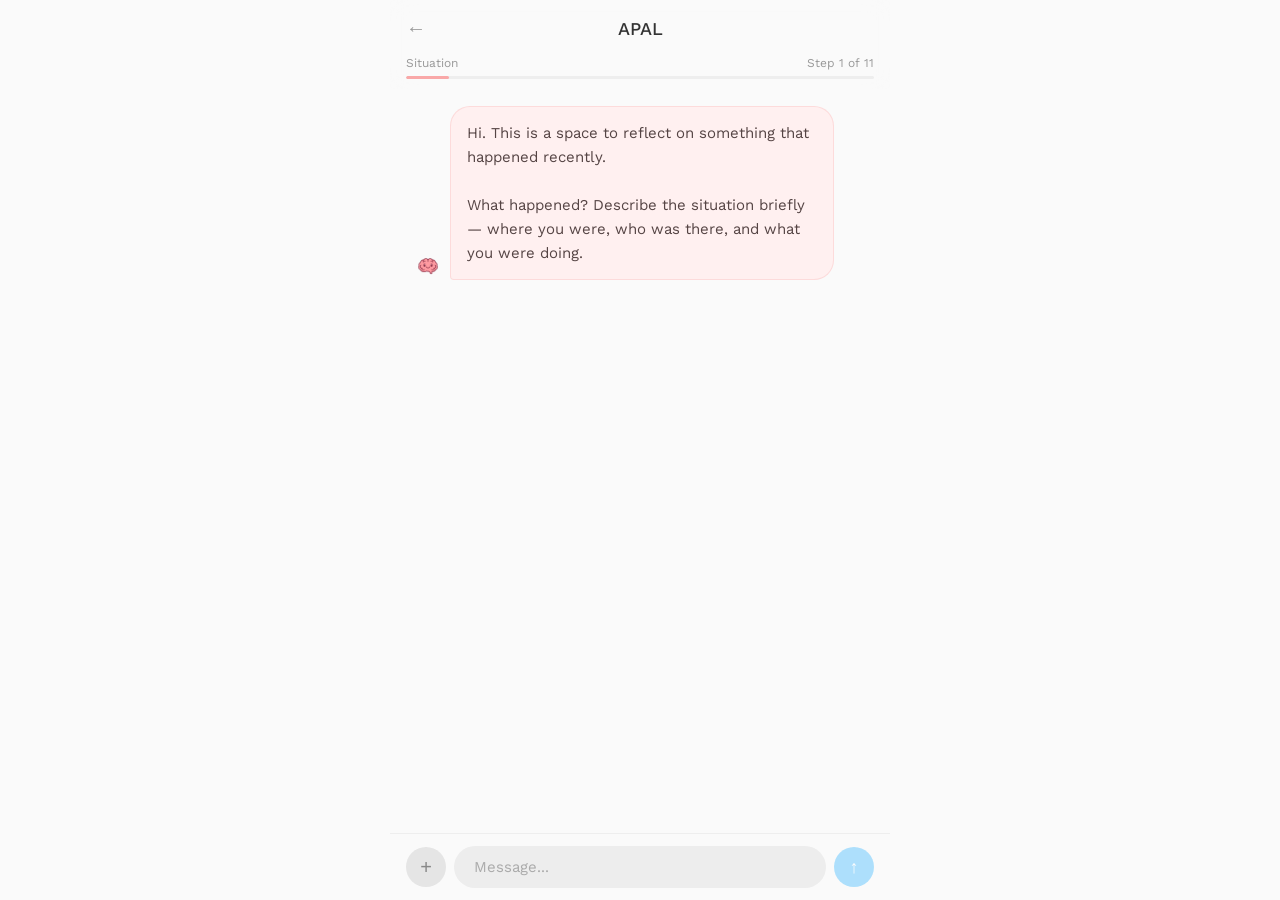
==== pages/app/past.html @ 4128043d "Build PAST mode UI shell and connect to engine (Phase 3 complete)" ====
<!DOCTYPE html>
<html lang="en">
<head>
  <meta charset="UTF-8" />
  <meta name="viewport" content="width=device-width, initial-scale=1.0" />
  <title>APAL — Reflect</title>

  <!-- Work Sans font — same font used across the rest of APAL -->
  <link rel="preconnect" href="https://fonts.googleapis.com" />
  <link
    href="https://fonts.googleapis.com/css2?family=Work+Sans:wght@400;500&display=swap"
    rel="stylesheet"
  />

  <!-- Shared app stylesheet — also used by future app pages (during.html, future.html, etc.) -->
  <link rel="stylesheet" href="../../css/app.css" />
</head>

<body>
  <div class="page-wrapper">

    <!-- ── Zone 1: Header ── -->
    <header class="app-header">
      <div class="nav-bar">
        <button class="back-btn" aria-label="Go back">&#8592;</button>
        <span class="app-title">APAL</span>
        <div class="nav-spacer"></div>
      </div>

      <div class="progress-strip">
        <span class="stage-label">Situation</span>
        <span class="step-count">Step 1 of 11</span>
        <div class="progress-track">
          <div class="progress-fill"></div>
        </div>
      </div>
    </header>

    <!-- ── Zone 2: Message area ── -->
    <!-- Empty for now. JavaScript will add message bubbles here. -->
    <main class="message-area" id="messageArea"></main>

    <!-- ── Zone 3: Input bar ── -->
    <footer class="input-bar" id="inputBar">
      <button class="plus-btn" aria-label="More options">+</button>
      <input
        type="text"
        class="message-input"
        id="messageInput"
        placeholder="Message..."
      />
      <!-- Disabled by default. JavaScript enables it when the user types. -->
      <button class="send-btn" id="sendBtn" disabled aria-label="Send message">&#8593;</button>
    </footer>

  </div>

  <!-- Engine files — loaded in dependency order (each file uses the ones above it) -->
  <script src="../../js/apal-js/past/pastStages.js"></script>
  <script src="../../js/apal-js/past/createPastSession.js"></script>
  <script src="../../js/apal-js/past/pastFlow.js"></script>
  <script src="../../js/apal-js/past/pastValidation.js"></script>
  <script src="../../js/apal-js/past/submitPastAnswer.js"></script>

  <!-- UI layer — loaded last so all engine functions are already defined -->
  <script src="../../js/apal-js/past/pastUI.js"></script>

</body>
</html>
---- css/app.css ----
/* ── Reset ──────────────────────────────────────────────────────────── */
* {
  box-sizing: border-box;
  margin: 0;
  padding: 0;
}

body {
  font-family: "Work Sans", system-ui, sans-serif;
  background: #fafafa;
  height: 100dvh;
  overflow: hidden;
}

/* ── Page wrapper ────────────────────────────────────────────────────── */
.page-wrapper {
  max-width: 500px;
  margin: 0 auto;
  height: 100dvh;
  display: flex;
  flex-direction: column;
  position: relative;
}

/* ── Zone 1: Header ──────────────────────────────────────────────────── */
.app-header {
  position: fixed;
  top: 0;
  left: 50%;
  transform: translateX(-50%);
  width: 100%;
  max-width: 500px;
  background: rgba(250, 250, 250, 0.85);
  backdrop-filter: blur(12px);
  -webkit-backdrop-filter: blur(12px);
  z-index: 100;
}

.nav-bar {
  height: 56px;
  display: flex;
  align-items: center;
  padding: 0 16px;
}

.back-btn {
  background: none;
  border: none;
  cursor: pointer;
  font-size: 20px;
  color: #999999;
  width: 40px;
  text-align: left;
  padding: 0;
}

/* flex: 1 fills remaining space so the title is centred between the two 40px sides */
.app-title {
  flex: 1;
  text-align: center;
  font-size: 18px;
  font-weight: 500;
  color: #333333;
}

/* Invisible spacer — same width as back-btn — keeps "APAL" truly centred */
.nav-spacer {
  width: 40px;
}

.progress-strip {
  display: flex;
  flex-wrap: wrap;
  align-items: center;
  padding: 0 16px 10px;
}

.stage-label {
  font-size: 12px;
  color: #999999;
  flex: 1;
}

.step-count {
  font-size: 12px;
  color: #999999;
}

.progress-track {
  width: 100%;
  height: 3px;
  background: #eeeeee;
  border-radius: 2px;
  margin-top: 6px;
  overflow: hidden;
}

/* Width is set to 9% (stage 1 of 11). JavaScript will update this as the session advances. */
.progress-fill {
  height: 100%;
  background: #f9a8a8;
  border-radius: 2px;
  transition: width 0.4s ease;
  width: 9%;
}

/* ── Zone 2: Message area ─────────────────────────────────────────────── */
/* flex: 1 makes it fill all space between header and input bar */
.message-area {
  flex: 1;
  overflow-y: auto;
  /* Top padding clears the fixed header. Bottom padding clears the fixed input bar. */
  padding: 106px 24px 100px;
  display: flex;
  flex-direction: column;
  gap: 20px;
}

/* ── Zone 3: Input bar ────────────────────────────────────────────────── */
.input-bar {
  position: fixed;
  bottom: 0;
  left: 50%;
  transform: translateX(-50%);
  width: 100%;
  max-width: 500px;
  background: rgba(250, 250, 250, 0.92);
  backdrop-filter: blur(12px);
  -webkit-backdrop-filter: blur(12px);
  border-top: 1px solid #eeeeee;
  padding: 12px 16px;
  /* env(safe-area-inset-bottom) adds extra room on iPhones with a home indicator */
  padding-bottom: calc(12px + env(safe-area-inset-bottom));
  display: flex;
  align-items: center;
  gap: 8px;
  z-index: 100;
}

.plus-btn {
  width: 40px;
  height: 40px;
  border-radius: 50%;
  border: none;
  background: #e5e5e5;
  color: #888888;
  font-size: 20px;
  cursor: pointer;
  flex-shrink: 0;
  display: flex;
  align-items: center;
  justify-content: center;
}

.message-input {
  flex: 1;
  background: #ededed;
  border: none;
  border-radius: 999px;
  padding: 12px 20px;
  font-size: 15px;
  font-family: inherit;
  color: #333333;
  outline: none;
}

.message-input::placeholder {
  color: #aaaaaa;
}

.message-input:focus {
  box-shadow: 0 0 0 2px rgba(249, 168, 168, 0.4);
}

.send-btn {
  width: 40px;
  height: 40px;
  border-radius: 50%;
  border: none;
  background: #3bb9ff;
  color: white;
  font-size: 18px;
  font-weight: 700;
  cursor: pointer;
  flex-shrink: 0;
  display: flex;
  align-items: center;
  justify-content: center;
  transition: opacity 0.2s;
}

/* Fades to 40% when disabled (no text typed yet) */
.send-btn:disabled {
  opacity: 0.4;
  cursor: default;
}

/* ── Message rows ────────────────────────────────────────────────────── */
/* Each message (APAL or user) sits inside a row that controls alignment */
.message-row {
  display: flex;
  align-items: flex-end; /* avatar sits at the bottom of the bubble, not the top */
  gap: 8px;
}

.message-row--apal {
  justify-content: flex-start; /* push everything to the left */
}

.message-row--user {
  justify-content: flex-end; /* push everything to the right */
}

/* ── APAL avatar ─────────────────────────────────────────────────────── */
.apal-avatar {
  width: 28px;
  height: 28px;
  border-radius: 50%; /* makes the square image a circle */
  flex-shrink: 0;     /* never squish the avatar */
  object-fit: cover;  /* crop the image to fit the circle without distorting it */
}

/* ── Shared bubble styles ────────────────────────────────────────────── */
/* Both APAL and user bubbles share these rules */
.bubble {
  max-width: 85%;
  padding: 14px 16px;
  font-size: 15px;
  line-height: 1.6;
  white-space: pre-line; /* respects line breaks written into the message text */
}

/* ── APAL bubble ─────────────────────────────────────────────────────── */
.bubble--apal {
  background: #fff0f0;
  border: 1px solid rgba(249, 168, 168, 0.3);
  border-radius: 20px;
  border-bottom-left-radius: 4px; /* flattened corner — faces toward the avatar */
  color: #554444;
}

/* ── User bubble ─────────────────────────────────────────────────────── */
.bubble--user {
  background: #efefef;
  border-radius: 20px;
  border-bottom-right-radius: 4px; /* flattened corner — faces the right edge */
  color: #444444;
}

/* ── Option buttons (thought_select stage) ───────────────────────────── */
/* Stacked buttons shown when user needs to pick a thought */
.option-buttons {
  display: flex;
  flex-direction: column;
  gap: 8px;
  max-width: 85%;
  margin-left: 36px; /* 28px avatar width + 8px gap = lines up with APAL bubbles */
}

.option-btn {
  width: 100%;
  background: white;
  border: 1px solid #f9a8a8;
  border-radius: 16px;
  padding: 12px 16px;
  font-size: 14px;
  font-family: inherit;
  color: #554444;
  text-align: left;
  cursor: pointer;
  transition: background 0.15s, border-color 0.15s;
}

.option-btn:hover {
  background: #fff5f5;
  border-color: #f48a8a;
}

/* ── Complete button (replaces input bar when session finishes) ───────── */
.complete-btn {
  width: 100%;
  background: #f87171;
  color: white;
  border: none;
  border-radius: 999px;
  padding: 14px;
  font-size: 15px;
  font-family: inherit;
  cursor: pointer;
  transition: background 0.15s;
}

.complete-btn:hover {
  background: #ef4444;
}
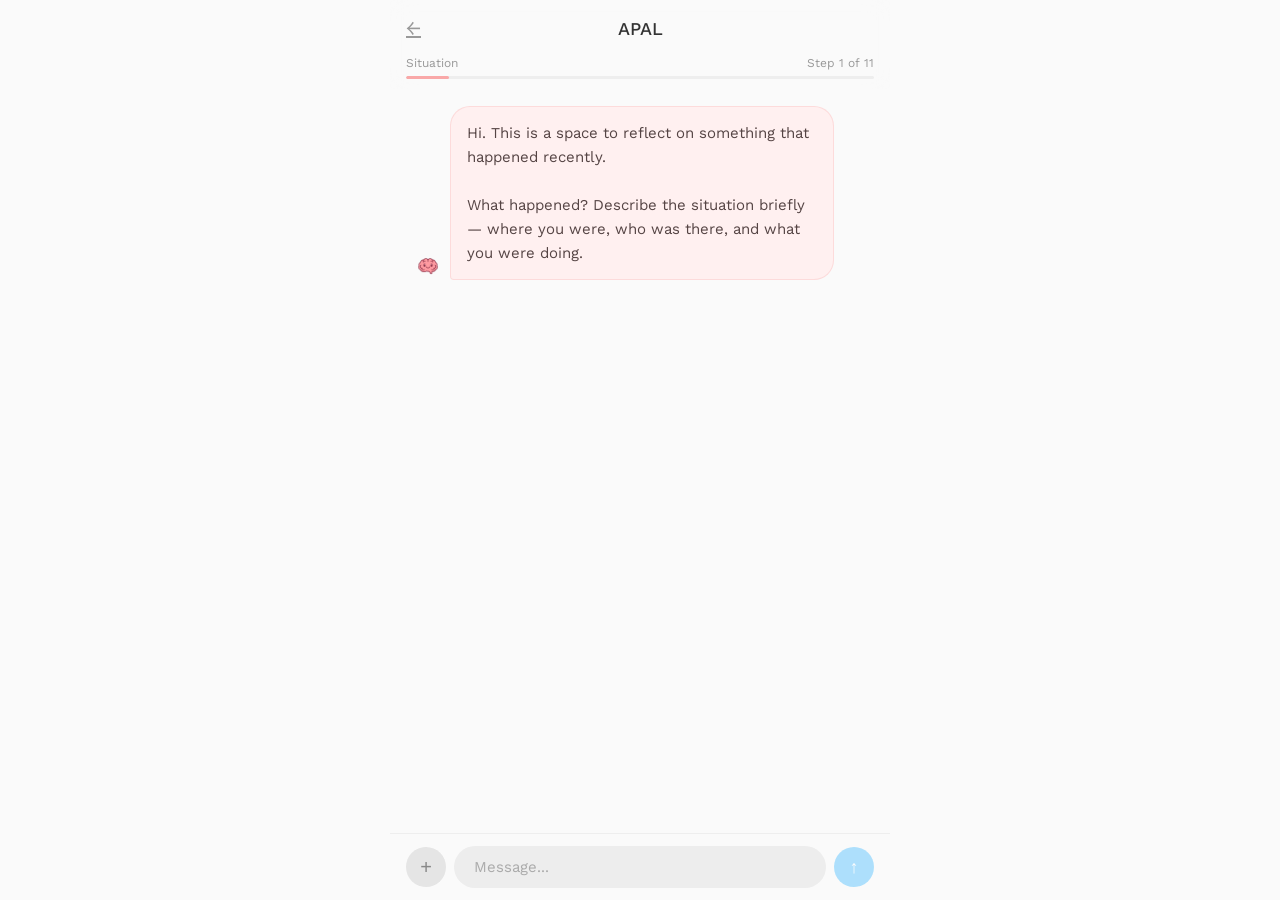
==== commit a8f08728: "Link back arrow to index.html as placeholder for dashboard" ====
--- a/pages/app/past.html
+++ b/pages/app/past.html
@@ -22,7 +22,7 @@
     <!-- ── Zone 1: Header ── -->
     <header class="app-header">
       <div class="nav-bar">
-        <button class="back-btn" aria-label="Go back">&#8592;</button>
+        <a href="../../index.html" class="back-btn" aria-label="Go back">&#8592;</a>
         <span class="app-title">APAL</span>
         <div class="nav-spacer"></div>
       </div>
